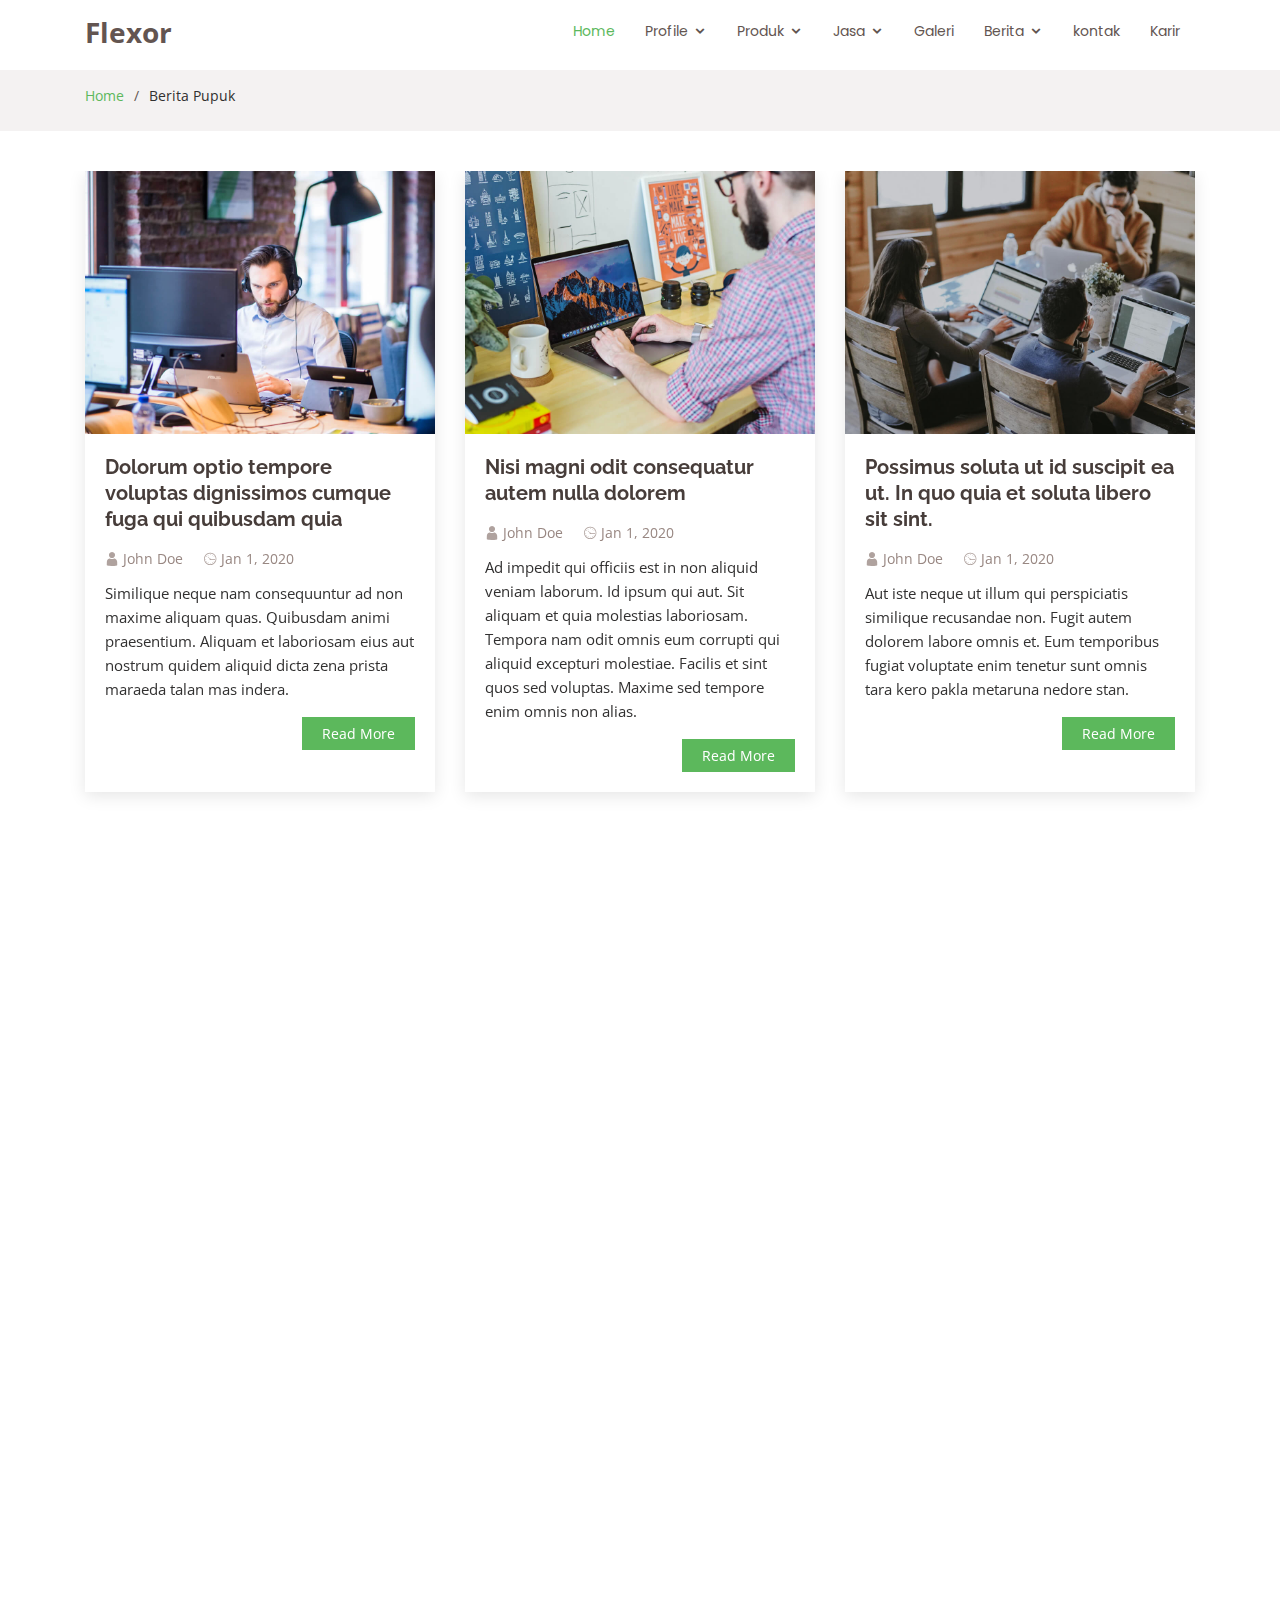
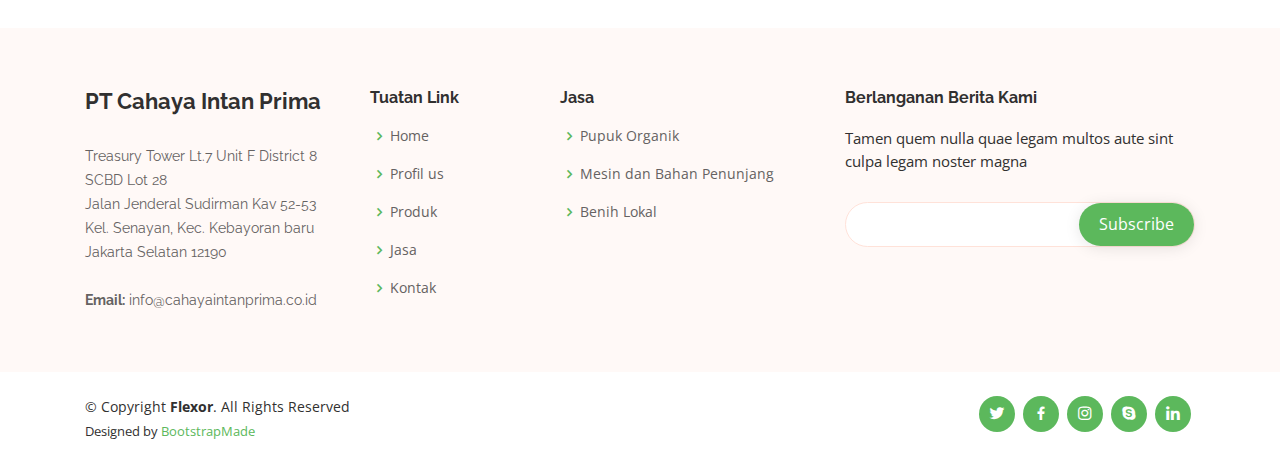
==== berita.html @ dcdb2712 "update v3" ====
<!DOCTYPE html>
<html lang="en">

<head>
  <meta charset="utf-8">
  <meta content="width=device-width, initial-scale=1.0" name="viewport">

  <title>PT Cahaya Intan Prima</title>
  <meta content="" name="description">
  <meta content="" name="keywords">

  <!-- Favicons -->
  <link href="assets/img/favicon.png" rel="icon">
  <link href="assets/img/apple-touch-icon.png" rel="apple-touch-icon">

  <!-- Google Fonts -->
  <link href="https://fonts.googleapis.com/css?family=Open+Sans:300,300i,400,400i,600,600i,700,700i|Raleway:300,300i,400,400i,500,500i,600,600i,700,700i|Poppins:300,300i,400,400i,500,500i,600,600i,700,700i" rel="stylesheet">

  <!-- Vendor CSS Files -->
  <link href="assets/vendor/bootstrap/css/bootstrap.min.css" rel="stylesheet">
  <link href="assets/vendor/icofont/icofont.min.css" rel="stylesheet">
  <link href="assets/vendor/boxicons/css/boxicons.min.css" rel="stylesheet">
  <link href="assets/vendor/venobox/venobox.css" rel="stylesheet">
  <link href="assets/vendor/owl.carousel/assets/owl.carousel.min.css" rel="stylesheet">
  <link href="assets/vendor/aos/aos.css" rel="stylesheet">

  <!-- Template Main CSS File -->
  <link href="assets/css/style.css" rel="stylesheet">

  <!-- =======================================================
  * Template Name: Flexor - v2.4.1
  * Template URL: https://bootstrapmade.com/flexor-free-multipurpose-bootstrap-template/
  * Author: BootstrapMade.com
  * License: https://bootstrapmade.com/license/
  ======================================================== -->
</head>

<body>

  <!-- ======= Header ======= -->
  <header id="header">
    <div class="container d-flex">

      <div class="logo mr-auto">
        <h1 class="text-light"><a href="index.html"><span>Flexor</span></a></h1>
        <!-- Uncomment below if you prefer to use an image logo -->
        <!-- <a href="index.html"><img src="assets/img/logo.png" alt="" class="img-fluid"></a>-->
      </div>

      <nav class="nav-menu d-none d-lg-block">
        <ul>
          <li class="active"><a href="index.html">Home</a></li>
          <li class="drop-down"><a href="profile.html">Profile</a>
            <ul>
              <li><a href="profile.html">Visi dan Misi</a></li>
              <li><a href="#">Bidang Usaha</a></li>
              <li><a href="#">Jaringan Usaha</a></li>
            </ul>
          </li>
          <li class="drop-down"><a href="#produk">Produk</a>
            <ul>
              <li><a href="produk.html">Pupuk Organik</a></li>
              <li><a href="#">Mesin dan Bahan Penunjang</a></li>
              <li><a href="#">Benih Lokal</a></li>
            </ul>
          </li>
          <li class="drop-down"><a href="#jasa">Jasa</a>
            <ul>
              <li><a href="jasa.html">Rehabilitasi Lahan</a></li>
              <li><a href="#">Pengolahan Limbah</a></li>
              <li><a href="#">Pengendali Erosi Infra Struktur</a></li>
            </ul>
          </li>
          <li><a href="#team">Galeri</a></li>
          <li class="drop-down"><a href="#berita">Berita</a>
            <ul>
              <li><a href="#">Berita Pupuk</a></li>
              <li><a href="#">Berita Umum</a></li>
            </ul>
          </li>
          <li><a href="contact.html">kontak</a></li>
          <li><a href="karir.html">Karir</a></li>

        </ul>
      </nav><!-- .nav-menu -->

    </div>
  </header><!-- End Header -->

  <main id="main">

    <!-- ======= Breadcrumbs ======= -->
    <section id="breadcrumbs" class="breadcrumbs">
      <div class="container">
        <ol>
          <li><a href="index.html">Home</a></li>
          <li>Berita Pupuk</li>
        </ol>
      </div>
    </section><!-- End Breadcrumbs -->

    <!-- ======= Blog Section ======= -->
    <section id="blog" class="blog">
      <div class="container">

        <div class="row">

          <div class="col-lg-4  col-md-6 d-flex align-items-stretch" data-aos="fade-up">
            <article class="entry">

              <div class="entry-img">
                <img src="assets/img/blog-1.jpg" alt="" class="img-fluid">
              </div>

              <h2 class="entry-title">
                <a href="blog-single.html">Dolorum optio tempore voluptas dignissimos cumque fuga qui quibusdam quia</a>
              </h2>

              <div class="entry-meta">
                <ul>
                  <li class="d-flex align-items-center"><i class="icofont-user"></i> <a href="blog-single.html">John Doe</a></li>
                  <li class="d-flex align-items-center"><i class="icofont-wall-clock"></i> <a href="blog-single.html"><time datetime="2020-01-01">Jan 1, 2020</time></a></li>
                </ul>
              </div>

              <div class="entry-content">
                <p>
                  Similique neque nam consequuntur ad non maxime aliquam quas. Quibusdam animi praesentium. Aliquam et laboriosam eius aut nostrum quidem aliquid dicta zena prista maraeda talan mas indera.
                </p>
                <div class="read-more">
                  <a href="blog-single.html">Read More</a>
                </div>
              </div>

            </article><!-- End blog entry -->
          </div>

          <div class="col-lg-4  col-md-6 d-flex align-items-stretch" data-aos="fade-up">
            <article class="entry">

              <div class="entry-img">
                <img src="assets/img/blog-2.jpg" alt="" class="img-fluid">
              </div>

              <h2 class="entry-title">
                <a href="blog-single.html">Nisi magni odit consequatur autem nulla dolorem</a>
              </h2>

              <div class="entry-meta">
                <ul>
                  <li class="d-flex align-items-center"><i class="icofont-user"></i> <a href="blog-single.html">John Doe</a></li>
                  <li class="d-flex align-items-center"><i class="icofont-wall-clock"></i> <a href="blog-single.html"><time datetime="2020-01-01">Jan 1, 2020</time></a></li>
                </ul>
              </div>

              <div class="entry-content">
                <p>
                  Ad impedit qui officiis est in non aliquid veniam laborum. Id ipsum qui aut. Sit aliquam et quia molestias laboriosam. Tempora nam odit omnis eum corrupti qui aliquid excepturi molestiae. Facilis et sint quos sed voluptas. Maxime sed tempore enim omnis non alias.
                </p>
                <div class="read-more">
                  <a href="blog-single.html">Read More</a>
                </div>
              </div>

            </article><!-- End blog entry -->
          </div>

          <div class="col-lg-4  col-md-6 d-flex align-items-stretch" data-aos="fade-up">
            <article class="entry">

              <div class="entry-img">
                <img src="assets/img/blog-3.jpg" alt="" class="img-fluid">
              </div>

              <h2 class="entry-title">
                <a href="blog-single.html">Possimus soluta ut id suscipit ea ut. In quo quia et soluta libero sit sint.</a>
              </h2>

              <div class="entry-meta">
                <ul>
                  <li class="d-flex align-items-center"><i class="icofont-user"></i> <a href="blog-single.html">John Doe</a></li>
                  <li class="d-flex align-items-center"><i class="icofont-wall-clock"></i> <a href="blog-single.html"><time datetime="2020-01-01">Jan 1, 2020</time></a></li>
                </ul>
              </div>

              <div class="entry-content">
                <p>
                  Aut iste neque ut illum qui perspiciatis similique recusandae non. Fugit autem dolorem labore omnis et. Eum temporibus fugiat voluptate enim tenetur sunt omnis tara kero pakla metaruna nedore stan.
                </p>
                <div class="read-more">
                  <a href="blog-single.html">Read More</a>
                </div>
              </div>

            </article><!-- End blog entry -->
          </div>

          <div class="col-lg-4  col-md-6 d-flex align-items-stretch" data-aos="fade-up">
            <article class="entry">

              <div class="entry-img">
                <img src="assets/img/blog-4.jpg" alt="" class="img-fluid">
              </div>

              <h2 class="entry-title">
                <a href="blog-single.html">Non rem rerum nam cum quo minus. Dolor distinctio deleniti explicabo eius exercitationem.</a>
              </h2>

              <div class="entry-meta">
                <ul>
                  <li class="d-flex align-items-center"><i class="icofont-user"></i> <a href="blog-single.html">John Doe</a></li>
                  <li class="d-flex align-items-center"><i class="icofont-wall-clock"></i> <a href="blog-single.html"><time datetime="2020-01-01">Jan 1, 2020</time></a></li>
                </ul>
              </div>

              <div class="entry-content">
                <p>
                  Aspernatur rerum perferendis et sint. Voluptates cupiditate voluptas atque quae. Rem veritatis rerum enim et autem. Saepe atque cum eligendi eaque iste omnis a qui.
                </p>
                <div class="read-more">
                  <a href="blog-single.html">Read More</a>
                </div>
              </div>

            </article><!-- End blog entry -->
          </div>

          <div class="col-lg-4  col-md-6 d-flex align-items-stretch" data-aos="fade-up">
            <article class="entry">

              <div class="entry-img">
                <img src="assets/img/blog-5.jpg" alt="" class="img-fluid">
              </div>

              <h2 class="entry-title">
                <a href="blog-single.html">Blanditiis dignissimos deleniti. Rerum iste et.</a>
              </h2>

              <div class="entry-meta">
                <ul>
                  <li class="d-flex align-items-center"><i class="icofont-user"></i> <a href="blog-single.html">John Doe</a></li>
                  <li class="d-flex align-items-center"><i class="icofont-wall-clock"></i> <a href="blog-single.html"><time datetime="2020-01-01">Jan 1, 2020</time></a></li>
                </ul>
              </div>

              <div class="entry-content">
                <p>
                  Quidem et eum explicabo quia illo numquam nostrum corrupti provident. Quia aspernatur et et facere. Quisquam maiores natus nihil incidunt ipsum est optio eum maxime. Dignissimos vitae explicabo. Corrupti esse sed a a. Laborum optio reprehenderit quia dena per.
                </p>
                <div class="read-more">
                  <a href="blog-single.html">Read More</a>
                </div>
              </div>

            </article><!-- End blog entry -->
          </div>

          <div class="col-lg-4  col-md-6 d-flex align-items-stretch" data-aos="fade-up">
            <article class="entry">

              <div class="entry-img">
                <img src="assets/img/blog-6.jpg" alt="" class="img-fluid">
              </div>

              <h2 class="entry-title">
                <a href="blog-single.html">Debitis cupiditate saepe ex quam aut id. Consequatur dignissimos et id id.</a>
              </h2>

              <div class="entry-meta">
                <ul>
                  <li class="d-flex align-items-center"><i class="icofont-user"></i> <a href="blog-single.html">John Doe</a></li>
                  <li class="d-flex align-items-center"><i class="icofont-wall-clock"></i> <a href="blog-single.html"><time datetime="2020-01-01">Jan 1, 2020</time></a></li>
                </ul>
              </div>

              <div class="entry-content">
                <p>
                  Modi dolor et placeat ut iure ad. Qui perferendis fugit quo et cumque facilis et debitis rerum. Repellendus animi qui eos. Unde perferendis et tempora Ratione porro omnis magn delata sera marto ned.
                </p>
                <div class="read-more">
                  <a href="blog-single.html">Read More</a>
                </div>
              </div>

            </article><!-- End blog entry -->
          </div>

        </div>

        <div class="blog-pagination" data-aos="fade-up">
          <ul class="justify-content-center">
            <li class="disabled"><i class="icofont-rounded-left"></i></li>
            <li><a href="#">1</a></li>
            <li class="active"><a href="#">2</a></li>
            <li><a href="#">3</a></li>
            <li><a href="#"><i class="icofont-rounded-right"></i></a></li>
          </ul>
        </div>

      </div>
    </section><!-- End Blog Section -->

  </main><!-- End #main -->

 <!-- ======= Footer ======= -->
 <footer id="footer">

  <div class="footer-top">
    <div class="container">
      <div class="row">

        <div class="col-lg-3 col-md-6 footer-contact">
          <h4>PT Cahaya Intan Prima</h4>
          <p>
            Treasury Tower Lt.7 Unit F District 8 SCBD Lot 28
            <br>
            Jalan Jenderal Sudirman Kav 52-53 Kel. Senayan, Kec. Kebayoran baru
            <br>
            Jakarta Selatan 12190 <br><br>
        
            <strong>Email:</strong> info@cahayaintanprima.co.id<br>
          </p>
        </div>

        <div class="col-lg-2 col-md-6 footer-links">
          <h4>Tuatan Link</h4>
          <ul>
            <li><i class="bx bx-chevron-right"></i> <a href="#">Home</a></li>
            <li><i class="bx bx-chevron-right"></i> <a href="#">Profil us</a></li>
            <li><i class="bx bx-chevron-right"></i> <a href="#">Produk</a></li>
            <li><i class="bx bx-chevron-right"></i> <a href="#">Jasa</a></li>
            <li><i class="bx bx-chevron-right"></i> <a href="#">Kontak</a></li>
          </ul>
        </div>

        <div class="col-lg-3 col-md-6 footer-links">
          <h4>Jasa</h4>
          <ul>
            <li><i class="bx bx-chevron-right"></i> <a href="#">Pupuk Organik</a></li>
            <li><i class="bx bx-chevron-right"></i> <a href="#">Mesin dan Bahan Penunjang</a></li>
            <li><i class="bx bx-chevron-right"></i> <a href="#">Benih Lokal</a></li>
          </ul>
        </div>

        <div class="col-lg-4 col-md-6 footer-newsletter">
          <h4>Berlanganan Berita Kami</h4>
          <p>Tamen quem nulla quae legam multos aute sint culpa legam noster magna</p>
          <form action="" method="post">
            <input type="email" name="email"><input type="submit" value="Subscribe">
          </form>
        </div>

      </div>
    </div>
  </div>

  <div class="container d-lg-flex py-4">

    <div class="mr-lg-auto text-center text-lg-left">
      <div class="copyright">
        &copy; Copyright <strong><span>Flexor</span></strong>. All Rights Reserved
      </div>
      <div class="credits">
        <!-- All the links in the footer should remain intact. -->
        <!-- You can delete the links only if you purchased the pro version. -->
        <!-- Licensing information: https://bootstrapmade.com/license/ -->
        <!-- Purchase the pro version with working PHP/AJAX contact form: https://bootstrapmade.com/flexor-free-multipurpose-bootstrap-template/ -->
        Designed by <a href="https://bootstrapmade.com/">BootstrapMade</a>
      </div>
    </div>
    <div class="social-links text-center text-lg-right pt-3 pt-lg-0">
      <a href="#" class="twitter"><i class="bx bxl-twitter"></i></a>
      <a href="#" class="facebook"><i class="bx bxl-facebook"></i></a>
      <a href="#" class="instagram"><i class="bx bxl-instagram"></i></a>
      <a href="#" class="google-plus"><i class="bx bxl-skype"></i></a>
      <a href="#" class="linkedin"><i class="bx bxl-linkedin"></i></a>
    </div>
  </div>
</footer><!-- End Footer -->

  <a href="#" class="back-to-top"><i class="icofont-simple-up"></i></a>

  <!-- Vendor JS Files -->
  <script src="assets/vendor/jquery/jquery.min.js"></script>
  <script src="assets/vendor/bootstrap/js/bootstrap.bundle.min.js"></script>
  <script src="assets/vendor/jquery.easing/jquery.easing.min.js"></script>
  <script src="assets/vendor/php-email-form/validate.js"></script>
  <script src="assets/vendor/jquery-sticky/jquery.sticky.js"></script>
  <script src="assets/vendor/venobox/venobox.min.js"></script>
  <script src="assets/vendor/owl.carousel/owl.carousel.min.js"></script>
  <script src="assets/vendor/isotope-layout/isotope.pkgd.min.js"></script>
  <script src="assets/vendor/aos/aos.js"></script>

  <!-- Template Main JS File -->
  <script src="assets/js/main.js"></script>

</body>

</html>
---- assets/vendor/venobox/venobox.css ----
/* ------ venobox.css --------*/
.vbox-overlay *, .vbox-overlay *:before, .vbox-overlay *:after{
    -webkit-backface-visibility: hidden;
    -webkit-box-sizing:border-box;
    -moz-box-sizing:border-box;
    box-sizing:border-box;
}
.vbox-overlay * { 
    -webkit-backface-visibility: visible;
    backface-visibility: visible;
}
.vbox-overlay{
    display: -webkit-flex;
    display: flex;
    -webkit-flex-direction: column;
    flex-direction: column;
    -webkit-justify-content: center;
    justify-content: center;
    -webkit-align-items: center;
    align-items: center;
    position: fixed;
    left: 0;
    top: 0;
    bottom: 0;
    right: 0;
    z-index: 999999;
}

/* ----- navigation ----- */
.vbox-title{
    width: 100%;
    height: 40px;
    float: left;
    text-align: center;
    line-height: 28px;
    font-size: 12px;
    padding: 6px 50px;
    overflow: hidden;
    position: fixed;
    display: none;
    left: 0;
    z-index: 89;
}
.vbox-close{
    cursor: pointer;
    position: fixed;
    top: -1px;
    right: 0;
    width: 50px;
    height: 40px;
    padding: 6px;
    display: block;
    background-position:10px center;
    overflow: hidden;
    font-size: 24px;
    line-height: 1;
    text-align: center;
    z-index: 99;
}
.vbox-left{
    cursor: pointer;
    position: fixed;
    left: 0;
    height: 40px;
    overflow: hidden;
    line-height: 28px;
    font-size: 12px;
    z-index: 99;
    display: flex;
    align-items:center;
}
.vbox-num{
    display: inline-block;
    margin: 6px 0 6px 15px;
}
/* ----- Social share ----- */
.vbox-share{
    line-height: 28px;
    font-size: 12px;
    overflow: hidden;
    position: fixed;
    left: 0;
    z-index: 98;
    display: flex;
    align-items:center;
    justify-content: center;
    width: 100%;
    text-align: center;
}
.vbox-share svg{
    max-height: 28px;
    width: 28px;
    z-index: 10;
    margin-left: 12px;
    margin-top: 6px;
    margin-bottom: 6px;
    vertical-align: middle;
}


/* ----- navigation ARROWS ----- */
.vbox-next, .vbox-prev{
    position: fixed;
    top: 50%;
    margin-top: -15px;
    overflow: hidden;
    cursor: pointer;
    display: block;
    width: 45px;
    height: 45px;
    z-index: 99;
}
.vbox-next span, .vbox-prev span{
    position: relative;
    width: 20px;
    height: 20px;
    border: 2px solid transparent;
    border-top-color: #B6B6B6;
    border-right-color: #B6B6B6;
    text-indent: -100px;
    position: absolute;
    top: 8px;
    display: block;
}
.vbox-prev{
    left: 15px;
}
.vbox-next{
    right: 15px;
}
.vbox-prev span{
    left: 10px;
    -ms-transform: rotate(-135deg);
    -webkit-transform: rotate(-135deg);
    transform: rotate(-135deg);
}
.vbox-next span{
    -ms-transform: rotate(45deg);
    -webkit-transform: rotate(45deg);
    transform: rotate(45deg);
    right: 10px;
}
/* ------- inline window ------ */
.vbox-inline{
    width: 420px;
    height: 315px;
    height: 70vh;
    padding: 10px;
    background: #fff;
    margin: 0 auto;
    overflow: auto;
    text-align: left;
}
/* ------- Video & iFrames window ------ */
.venoframe{
    max-width: 100%;
    width: 100%;
    border: none;
    width: 100%;
    height: 260px;
    height: 70vh;
}
.venoframe.vbvid{
    height: 260px;
}
@media (min-width: 768px) {
    .venoframe, .vbox-inline{
        width: 90%;
        height: 360px;
        height: 70vh;
    }
    .venoframe.vbvid{
        width: 640px;
        height: 360px;
    }
}
@media (min-width: 992px) {
    .venoframe, .vbox-inline{
        max-width: 1200px;
        width: 80%;
        height: 540px;
        height: 70vh;
    }
    .venoframe.vbvid{
        width: 960px;
        height: 540px;
    }
}
/* 
Please do NOT edit this part! 
or at least read this note: http://i.imgur.com/7C0ws9e.gif
*/
.vbox-open{
    overflow: hidden;
}
.vbox-container{
    position: absolute;
    left: 0;
    right: 0;
    top: 0;
    bottom: 0;
    overflow-x: hidden;
    overflow-y: scroll;
    overflow-scrolling: touch;
    -webkit-overflow-scrolling: touch;
    z-index: 20;
    max-height: 100%;

}

.vbox-content{
    text-align: center;
    float: left;
    width: 100%;
    position: relative;
    overflow: hidden;
    padding: 20px 4%;
}
.vbox-container img{
    max-width: 100%;
    height: auto;
}
.vbox-figlio{
    box-shadow: 0 0 12px rgba(0,0,0,0.19), 0 6px 6px rgba(0,0,0,0.23);
    max-width: 100%;
    text-align: initial;
}
img.vbox-figlio{
    -webkit-user-select: none;
-khtml-user-select: none;
-moz-user-select: none;
-o-user-select: none;
user-select: none;
}
.vbox-content.swipe-left{
    margin-left: -200px !important;
}
.vbox-content.swipe-right{
    margin-left: 200px !important;
}
.vbox-animated{
    webkit-transition: margin 300ms ease-out;
    transition: margin 300ms ease-out;
}

/* ---------- preloader ----------
 * SPINKIT 
 * http://tobiasahlin.com/spinkit/
-------------------------------- */
.sk-double-bounce,.sk-rotating-plane{width:40px;height:40px;margin:40px auto}.sk-rotating-plane{background-color:#333;-webkit-animation:sk-rotatePlane 1.2s infinite ease-in-out;animation:sk-rotatePlane 1.2s infinite ease-in-out}@-webkit-keyframes sk-rotatePlane{0%{-webkit-transform:perspective(120px) rotateX(0) rotateY(0);transform:perspective(120px) rotateX(0) rotateY(0)}50%{-webkit-transform:perspective(120px) rotateX(-180.1deg) rotateY(0);transform:perspective(120px) rotateX(-180.1deg) rotateY(0)}100%{-webkit-transform:perspective(120px) rotateX(-180deg) rotateY(-179.9deg);transform:perspective(120px) rotateX(-180deg) rotateY(-179.9deg)}}@keyframes sk-rotatePlane{0%{-webkit-transform:perspective(120px) rotateX(0) rotateY(0);transform:perspective(120px) rotateX(0) rotateY(0)}50%{-webkit-transform:perspective(120px) rotateX(-180.1deg) rotateY(0);transform:perspective(120px) rotateX(-180.1deg) rotateY(0)}100%{-webkit-transform:perspective(120px) rotateX(-180deg) rotateY(-179.9deg);transform:perspective(120px) rotateX(-180deg) rotateY(-179.9deg)}}.sk-double-bounce{position:relative}.sk-double-bounce .sk-child{width:100%;height:100%;border-radius:50%;background-color:#333;opacity:.6;position:absolute;top:0;left:0;-webkit-animation:sk-doubleBounce 2s infinite ease-in-out;animation:sk-doubleBounce 2s infinite ease-in-out}.sk-chasing-dots .sk-child,.sk-spinner-pulse,.sk-three-bounce .sk-child{background-color:#333;border-radius:100%}.sk-double-bounce .sk-double-bounce2{-webkit-animation-delay:-1s;animation-delay:-1s}@-webkit-keyframes sk-doubleBounce{0%,100%{-webkit-transform:scale(0);transform:scale(0)}50%{-webkit-transform:scale(1);transform:scale(1)}}@keyframes sk-doubleBounce{0%,100%{-webkit-transform:scale(0);transform:scale(0)}50%{-webkit-transform:scale(1);transform:scale(1)}}.sk-wave{margin:40px auto;width:50px;height:40px;text-align:center;font-size:10px}.sk-wave .sk-rect{background-color:#333;height:100%;width:6px;display:inline-block;-webkit-animation:sk-waveStretchDelay 1.2s infinite ease-in-out;animation:sk-waveStretchDelay 1.2s infinite ease-in-out}.sk-wave .sk-rect1{-webkit-animation-delay:-1.2s;animation-delay:-1.2s}.sk-wave .sk-rect2{-webkit-animation-delay:-1.1s;animation-delay:-1.1s}.sk-wave .sk-rect3{-webkit-animation-delay:-1s;animation-delay:-1s}.sk-wave .sk-rect4{-webkit-animation-delay:-.9s;animation-delay:-.9s}.sk-wave .sk-rect5{-webkit-animation-delay:-.8s;animation-delay:-.8s}@-webkit-keyframes sk-waveStretchDelay{0%,100%,40%{-webkit-transform:scaleY(.4);transform:scaleY(.4)}20%{-webkit-transform:scaleY(1);transform:scaleY(1)}}@keyframes sk-waveStretchDelay{0%,100%,40%{-webkit-transform:scaleY(.4);transform:scaleY(.4)}20%{-webkit-transform:scaleY(1);transform:scaleY(1)}}.sk-wandering-cubes{margin:40px auto;width:40px;height:40px;position:relative}.sk-wandering-cubes .sk-cube{background-color:#333;width:10px;height:10px;position:absolute;top:0;left:0;-webkit-animation:sk-wanderingCube 1.8s ease-in-out -1.8s infinite both;animation:sk-wanderingCube 1.8s ease-in-out -1.8s infinite both}.sk-chasing-dots,.sk-spinner-pulse{width:40px;height:40px;margin:40px auto}.sk-wandering-cubes .sk-cube2{-webkit-animation-delay:-.9s;animation-delay:-.9s}@-webkit-keyframes sk-wanderingCube{0%{-webkit-transform:rotate(0);transform:rotate(0)}25%{-webkit-transform:translateX(30px) rotate(-90deg) scale(.5);transform:translateX(30px) rotate(-90deg) scale(.5)}50%{-webkit-transform:translateX(30px) translateY(30px) rotate(-179deg);transform:translateX(30px) translateY(30px) rotate(-179deg)}50.1%{-webkit-transform:translateX(30px) translateY(30px) rotate(-180deg);transform:translateX(30px) translateY(30px) rotate(-180deg)}75%{-webkit-transform:translateX(0) translateY(30px) rotate(-270deg) scale(.5);transform:translateX(0) translateY(30px) rotate(-270deg) scale(.5)}100%{-webkit-transform:rotate(-360deg);transform:rotate(-360deg)}}@keyframes sk-wanderingCube{0%{-webkit-transform:rotate(0);transform:rotate(0)}25%{-webkit-transform:translateX(30px) rotate(-90deg) scale(.5);transform:translateX(30px) rotate(-90deg) scale(.5)}50%{-webkit-transform:translateX(30px) translateY(30px) rotate(-179deg);transform:translateX(30px) translateY(30px) rotate(-179deg)}50.1%{-webkit-transform:translateX(30px) translateY(30px) rotate(-180deg);transform:translateX(30px) translateY(30px) rotate(-180deg)}75%{-webkit-transform:translateX(0) translateY(30px) rotate(-270deg) scale(.5);transform:translateX(0) translateY(30px) rotate(-270deg) scale(.5)}100%{-webkit-transform:rotate(-360deg);transform:rotate(-360deg)}}.sk-spinner-pulse{-webkit-animation:sk-pulseScaleOut 1s infinite ease-in-out;animation:sk-pulseScaleOut 1s infinite ease-in-out}@-webkit-keyframes sk-pulseScaleOut{0%{-webkit-transform:scale(0);transform:scale(0)}100%{-webkit-transform:scale(1);transform:scale(1);opacity:0}}@keyframes sk-pulseScaleOut{0%{-webkit-transform:scale(0);transform:scale(0)}100%{-webkit-transform:scale(1);transform:scale(1);opacity:0}}.sk-chasing-dots{position:relative;text-align:center;-webkit-animation:sk-chasingDotsRotate 2s infinite linear;animation:sk-chasingDotsRotate 2s infinite linear}.sk-chasing-dots .sk-child{width:60%;height:60%;display:inline-block;position:absolute;top:0;-webkit-animation:sk-chasingDotsBounce 2s infinite ease-in-out;animation:sk-chasingDotsBounce 2s infinite ease-in-out}.sk-chasing-dots .sk-dot2{top:auto;bottom:0;-webkit-animation-delay:-1s;animation-delay:-1s}@-webkit-keyframes sk-chasingDotsRotate{100%{-webkit-transform:rotate(360deg);transform:rotate(360deg)}}@keyframes sk-chasingDotsRotate{100%{-webkit-transform:rotate(360deg);transform:rotate(360deg)}}@-webkit-keyframes sk-chasingDotsBounce{0%,100%{-webkit-transform:scale(0);transform:scale(0)}50%{-webkit-transform:scale(1);transform:scale(1)}}@keyframes sk-chasingDotsBounce{0%,100%{-webkit-transform:scale(0);transform:scale(0)}50%{-webkit-transform:scale(1);transform:scale(1)}}.sk-three-bounce{margin:40px auto;width:80px;text-align:center}.sk-three-bounce .sk-child{width:20px;height:20px;display:inline-block;-webkit-animation:sk-three-bounce 1.4s ease-in-out 0s infinite both;animation:sk-three-bounce 1.4s ease-in-out 0s infinite both}.sk-circle .sk-child:before,.sk-fading-circle .sk-circle:before{display:block;border-radius:100%;content:'';background-color:#333}.sk-three-bounce .sk-bounce1{-webkit-animation-delay:-.32s;animation-delay:-.32s}.sk-three-bounce .sk-bounce2{-webkit-animation-delay:-.16s;animation-delay:-.16s}@-webkit-keyframes sk-three-bounce{0%,100%,80%{-webkit-transform:scale(0);transform:scale(0)}40%{-webkit-transform:scale(1);transform:scale(1)}}@keyframes sk-three-bounce{0%,100%,80%{-webkit-transform:scale(0);transform:scale(0)}40%{-webkit-transform:scale(1);transform:scale(1)}}.sk-circle{margin:40px auto;width:40px;height:40px;position:relative}.sk-circle .sk-child{width:100%;height:100%;position:absolute;left:0;top:0}.sk-circle .sk-child:before{margin:0 auto;width:15%;height:15%;-webkit-animation:sk-circleBounceDelay 1.2s infinite ease-in-out both;animation:sk-circleBounceDelay 1.2s infinite ease-in-out both}.sk-circle .sk-circle2{-webkit-transform:rotate(30deg);-ms-transform:rotate(30deg);transform:rotate(30deg)}.sk-circle .sk-circle3{-webkit-transform:rotate(60deg);-ms-transform:rotate(60deg);transform:rotate(60deg)}.sk-circle .sk-circle4{-webkit-transform:rotate(90deg);-ms-transform:rotate(90deg);transform:rotate(90deg)}.sk-circle .sk-circle5{-webkit-transform:rotate(120deg);-ms-transform:rotate(120deg);transform:rotate(120deg)}.sk-circle .sk-circle6{-webkit-transform:rotate(150deg);-ms-transform:rotate(150deg);transform:rotate(150deg)}.sk-circle .sk-circle7{-webkit-transform:rotate(180deg);-ms-transform:rotate(180deg);transform:rotate(180deg)}.sk-circle .sk-circle8{-webkit-transform:rotate(210deg);-ms-transform:rotate(210deg);transform:rotate(210deg)}.sk-circle .sk-circle9{-webkit-transform:rotate(240deg);-ms-transform:rotate(240deg);transform:rotate(240deg)}.sk-circle .sk-circle10{-webkit-transform:rotate(270deg);-ms-transform:rotate(270deg);transform:rotate(270deg)}.sk-circle .sk-circle11{-webkit-transform:rotate(300deg);-ms-transform:rotate(300deg);transform:rotate(300deg)}.sk-circle .sk-circle12{-webkit-transform:rotate(330deg);-ms-transform:rotate(330deg);transform:rotate(330deg)}.sk-circle .sk-circle2:before{-webkit-animation-delay:-1.1s;animation-delay:-1.1s}.sk-circle .sk-circle3:before{-webkit-animation-delay:-1s;animation-delay:-1s}.sk-circle .sk-circle4:before{-webkit-animation-delay:-.9s;animation-delay:-.9s}.sk-circle .sk-circle5:before{-webkit-animation-delay:-.8s;animation-delay:-.8s}.sk-circle .sk-circle6:before{-webkit-animation-delay:-.7s;animation-delay:-.7s}.sk-circle .sk-circle7:before{-webkit-animation-delay:-.6s;animation-delay:-.6s}.sk-circle .sk-circle8:before{-webkit-animation-delay:-.5s;animation-delay:-.5s}.sk-circle .sk-circle9:before{-webkit-animation-delay:-.4s;animation-delay:-.4s}.sk-circle .sk-circle10:before{-webkit-animation-delay:-.3s;animation-delay:-.3s}.sk-circle .sk-circle11:before{-webkit-animation-delay:-.2s;animation-delay:-.2s}.sk-circle .sk-circle12:before{-webkit-animation-delay:-.1s;animation-delay:-.1s}@-webkit-keyframes sk-circleBounceDelay{0%,100%,80%{-webkit-transform:scale(0);transform:scale(0)}40%{-webkit-transform:scale(1);transform:scale(1)}}@keyframes sk-circleBounceDelay{0%,100%,80%{-webkit-transform:scale(0);transform:scale(0)}40%{-webkit-transform:scale(1);transform:scale(1)}}.sk-cube-grid{width:40px;height:40px;margin:40px auto}.sk-cube-grid .sk-cube{width:33.33%;height:33.33%;background-color:#333;float:left;-webkit-animation:sk-cubeGridScaleDelay 1.3s infinite ease-in-out;animation:sk-cubeGridScaleDelay 1.3s infinite ease-in-out}.sk-cube-grid .sk-cube1{-webkit-animation-delay:.2s;animation-delay:.2s}.sk-cube-grid .sk-cube2{-webkit-animation-delay:.3s;animation-delay:.3s}.sk-cube-grid .sk-cube3{-webkit-animation-delay:.4s;animation-delay:.4s}.sk-cube-grid .sk-cube4{-webkit-animation-delay:.1s;animation-delay:.1s}.sk-cube-grid .sk-cube5{-webkit-animation-delay:.2s;animation-delay:.2s}.sk-cube-grid .sk-cube6{-webkit-animation-delay:.3s;animation-delay:.3s}.sk-cube-grid .sk-cube7{-webkit-animation-delay:0ms;animation-delay:0ms}.sk-cube-grid .sk-cube8{-webkit-animation-delay:.1s;animation-delay:.1s}.sk-cube-grid .sk-cube9{-webkit-animation-delay:.2s;animation-delay:.2s}@-webkit-keyframes sk-cubeGridScaleDelay{0%,100%,70%{-webkit-transform:scale3D(1,1,1);transform:scale3D(1,1,1)}35%{-webkit-transform:scale3D(0,0,1);transform:scale3D(0,0,1)}}@keyframes sk-cubeGridScaleDelay{0%,100%,70%{-webkit-transform:scale3D(1,1,1);transform:scale3D(1,1,1)}35%{-webkit-transform:scale3D(0,0,1);transform:scale3D(0,0,1)}}.sk-fading-circle{margin:40px auto;width:40px;height:40px;position:relative}.sk-fading-circle .sk-circle{width:100%;height:100%;position:absolute;left:0;top:0}.sk-fading-circle .sk-circle:before{margin:0 auto;width:15%;height:15%;-webkit-animation:sk-circleFadeDelay 1.2s infinite ease-in-out both;animation:sk-circleFadeDelay 1.2s infinite ease-in-out both}.sk-fading-circle .sk-circle2{-webkit-transform:rotate(30deg);-ms-transform:rotate(30deg);transform:rotate(30deg)}.sk-fading-circle .sk-circle3{-webkit-transform:rotate(60deg);-ms-transform:rotate(60deg);transform:rotate(60deg)}.sk-fading-circle .sk-circle4{-webkit-transform:rotate(90deg);-ms-transform:rotate(90deg);transform:rotate(90deg)}.sk-fading-circle .sk-circle5{-webkit-transform:rotate(120deg);-ms-transform:rotate(120deg);transform:rotate(120deg)}.sk-fading-circle .sk-circle6{-webkit-transform:rotate(150deg);-ms-transform:rotate(150deg);transform:rotate(150deg)}.sk-fading-circle .sk-circle7{-webkit-transform:rotate(180deg);-ms-transform:rotate(180deg);transform:rotate(180deg)}.sk-fading-circle .sk-circle8{-webkit-transform:rotate(210deg);-ms-transform:rotate(210deg);transform:rotate(210deg)}.sk-fading-circle .sk-circle9{-webkit-transform:rotate(240deg);-ms-transform:rotate(240deg);transform:rotate(240deg)}.sk-fading-circle .sk-circle10{-webkit-transform:rotate(270deg);-ms-transform:rotate(270deg);transform:rotate(270deg)}.sk-fading-circle .sk-circle11{-webkit-transform:rotate(300deg);-ms-transform:rotate(300deg);transform:rotate(300deg)}.sk-fading-circle .sk-circle12{-webkit-transform:rotate(330deg);-ms-transform:rotate(330deg);transform:rotate(330deg)}.sk-fading-circle .sk-circle2:before{-webkit-animation-delay:-1.1s;animation-delay:-1.1s}.sk-fading-circle .sk-circle3:before{-webkit-animation-delay:-1s;animation-delay:-1s}.sk-fading-circle .sk-circle4:before{-webkit-animation-delay:-.9s;animation-delay:-.9s}.sk-fading-circle .sk-circle5:before{-webkit-animation-delay:-.8s;animation-delay:-.8s}.sk-fading-circle .sk-circle6:before{-webkit-animation-delay:-.7s;animation-delay:-.7s}.sk-fading-circle .sk-circle7:before{-webkit-animation-delay:-.6s;animation-delay:-.6s}.sk-fading-circle .sk-circle8:before{-webkit-animation-delay:-.5s;animation-delay:-.5s}.sk-fading-circle .sk-circle9:before{-webkit-animation-delay:-.4s;animation-delay:-.4s}.sk-fading-circle .sk-circle10:before{-webkit-animation-delay:-.3s;animation-delay:-.3s}.sk-fading-circle .sk-circle11:before{-webkit-animation-delay:-.2s;animation-delay:-.2s}.sk-fading-circle .sk-circle12:before{-webkit-animation-delay:-.1s;animation-delay:-.1s}@-webkit-keyframes sk-circleFadeDelay{0%,100%,39%{opacity:0}40%{opacity:1}}@keyframes sk-circleFadeDelay{0%,100%,39%{opacity:0}40%{opacity:1}}.sk-folding-cube{margin:40px auto;width:40px;height:40px;position:relative;-webkit-transform:rotateZ(45deg);transform:rotateZ(45deg)}.sk-folding-cube .sk-cube{float:left;width:50%;height:50%;position:relative;-webkit-transform:scale(1.1);-ms-transform:scale(1.1);transform:scale(1.1)}.sk-folding-cube .sk-cube:before{content:'';position:absolute;top:0;left:0;width:100%;height:100%;background-color:#333;-webkit-animation:sk-foldCubeAngle 2.4s infinite linear both;animation:sk-foldCubeAngle 2.4s infinite linear both;-webkit-transform-origin:100% 100%;-ms-transform-origin:100% 100%;transform-origin:100% 100%}.sk-folding-cube .sk-cube2{-webkit-transform:scale(1.1) rotateZ(90deg);transform:scale(1.1) rotateZ(90deg)}.sk-folding-cube .sk-cube3{-webkit-transform:scale(1.1) rotateZ(180deg);transform:scale(1.1) rotateZ(180deg)}.sk-folding-cube .sk-cube4{-webkit-transform:scale(1.1) rotateZ(270deg);transform:scale(1.1) rotateZ(270deg)}.sk-folding-cube .sk-cube2:before{-webkit-animation-delay:.3s;animation-delay:.3s}.sk-folding-cube .sk-cube3:before{-webkit-animation-delay:.6s;animation-delay:.6s}.sk-folding-cube .sk-cube4:before{-webkit-animation-delay:.9s;animation-delay:.9s}@-webkit-keyframes sk-foldCubeAngle{0%,10%{-webkit-transform:perspective(140px) rotateX(-180deg);transform:perspective(140px) rotateX(-180deg);opacity:0}25%,75%{-webkit-transform:perspective(140px) rotateX(0);transform:perspective(140px) rotateX(0);opacity:1}100%,90%{-webkit-transform:perspective(140px) rotateY(180deg);transform:perspective(140px) rotateY(180deg);opacity:0}}@keyframes sk-foldCubeAngle{0%,10%{-webkit-transform:perspective(140px) rotateX(-180deg);transform:perspective(140px) rotateX(-180deg);opacity:0}25%,75%{-webkit-transform:perspective(140px) rotateX(0);transform:perspective(140px) rotateX(0);opacity:1}100%,90%{-webkit-transform:perspective(140px) rotateY(180deg);transform:perspective(140px) rotateY(180deg);opacity:0}}
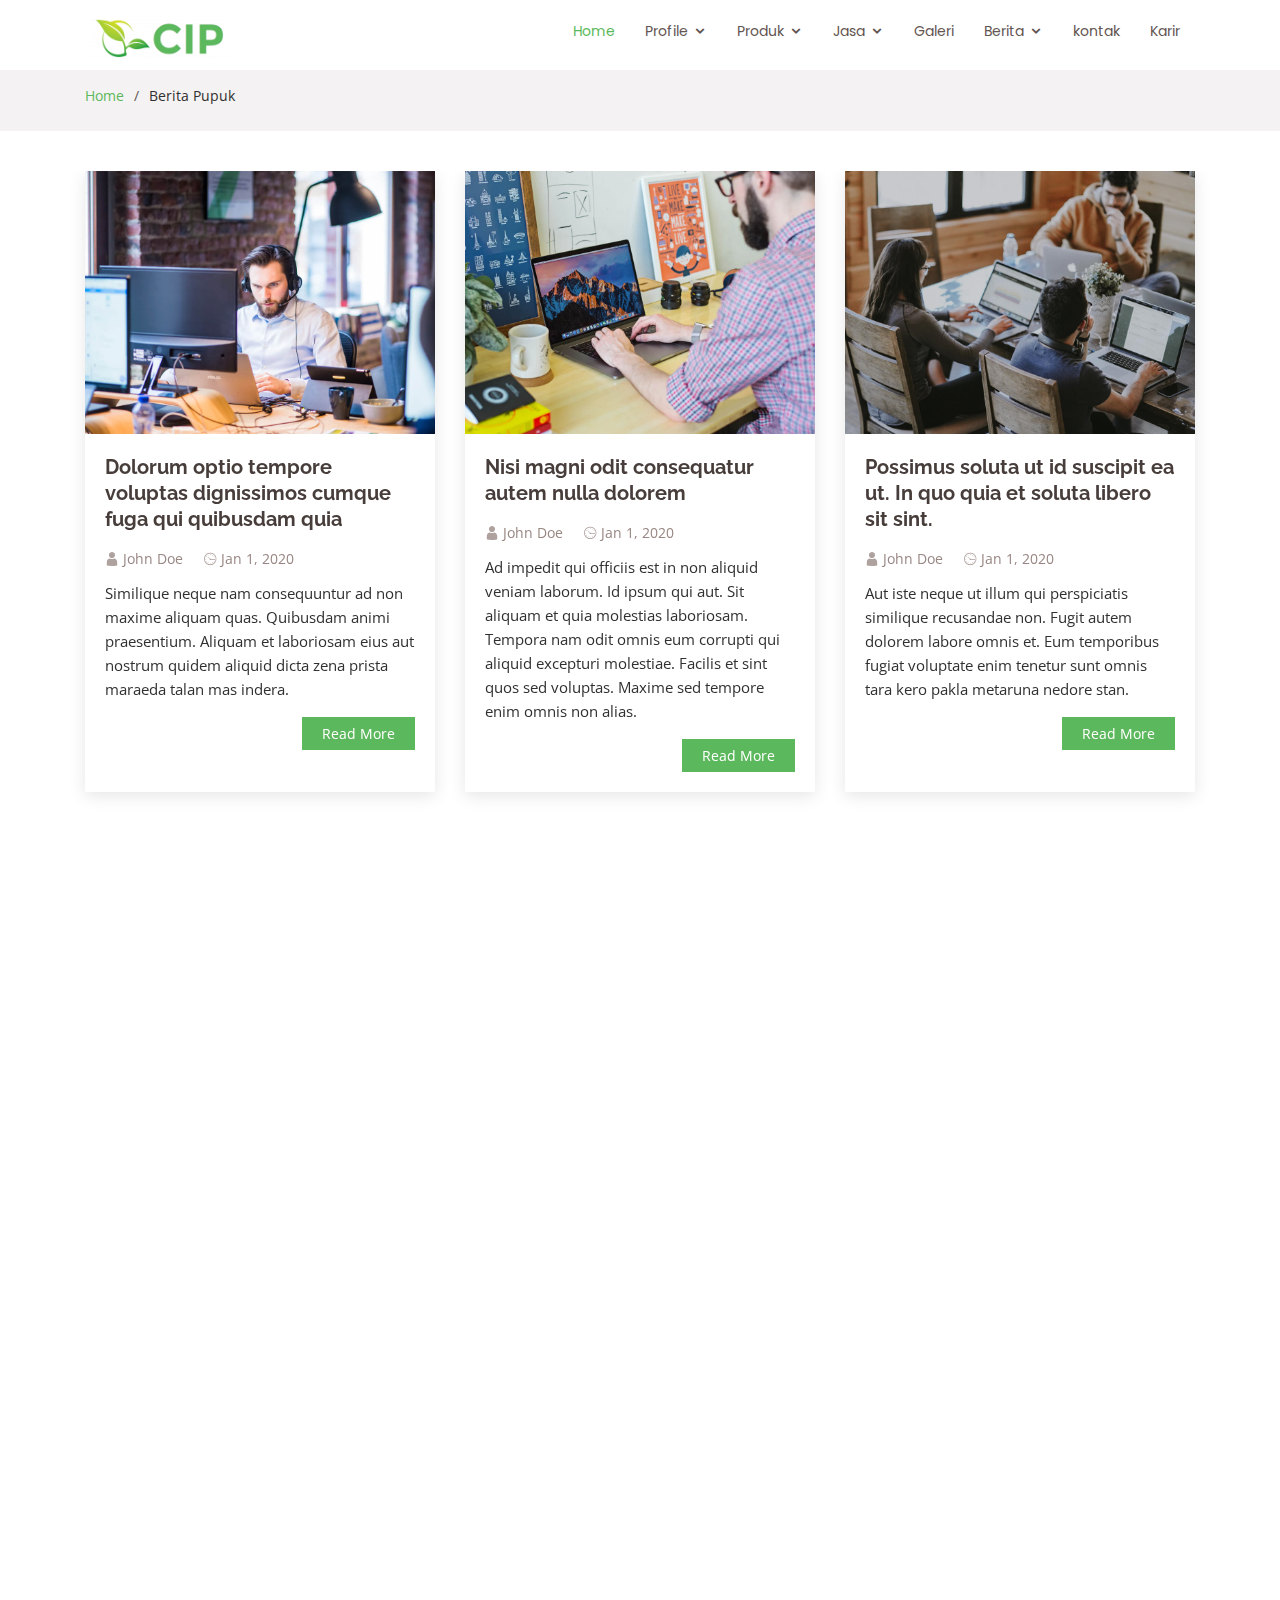
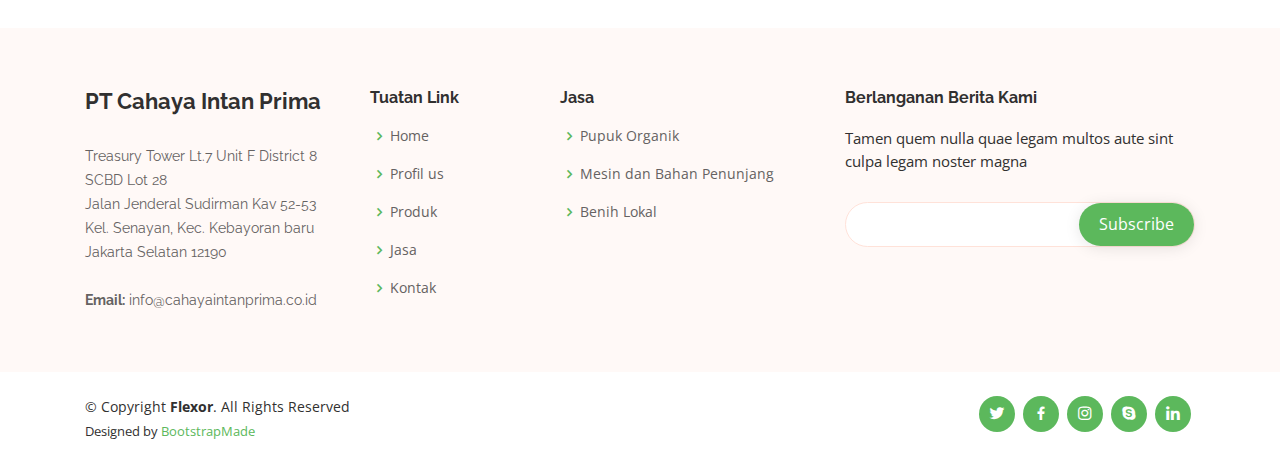
==== commit 4548a0d8: "revisi logo" ====
--- a/berita.html
+++ b/berita.html
@@ -42,7 +42,7 @@
     <div class="container d-flex">
 
       <div class="logo mr-auto">
-        <h1 class="text-light"><a href="index.html"><span>Flexor</span></a></h1>
+        <h1 class="text-light"><a href="index.html"><img src="assets/img/logo.png" alt="logo" class="img-fluid"></a></h1>
         <!-- Uncomment below if you prefer to use an image logo -->
         <!-- <a href="index.html"><img src="assets/img/logo.png" alt="" class="img-fluid"></a>-->
       </div>
@@ -74,7 +74,7 @@
           <li><a href="#team">Galeri</a></li>
           <li class="drop-down"><a href="#berita">Berita</a>
             <ul>
-              <li><a href="#">Berita Pupuk</a></li>
+              <li><a href="berita.html">Berita Pupuk</a></li>
               <li><a href="#">Berita Umum</a></li>
             </ul>
           </li>
